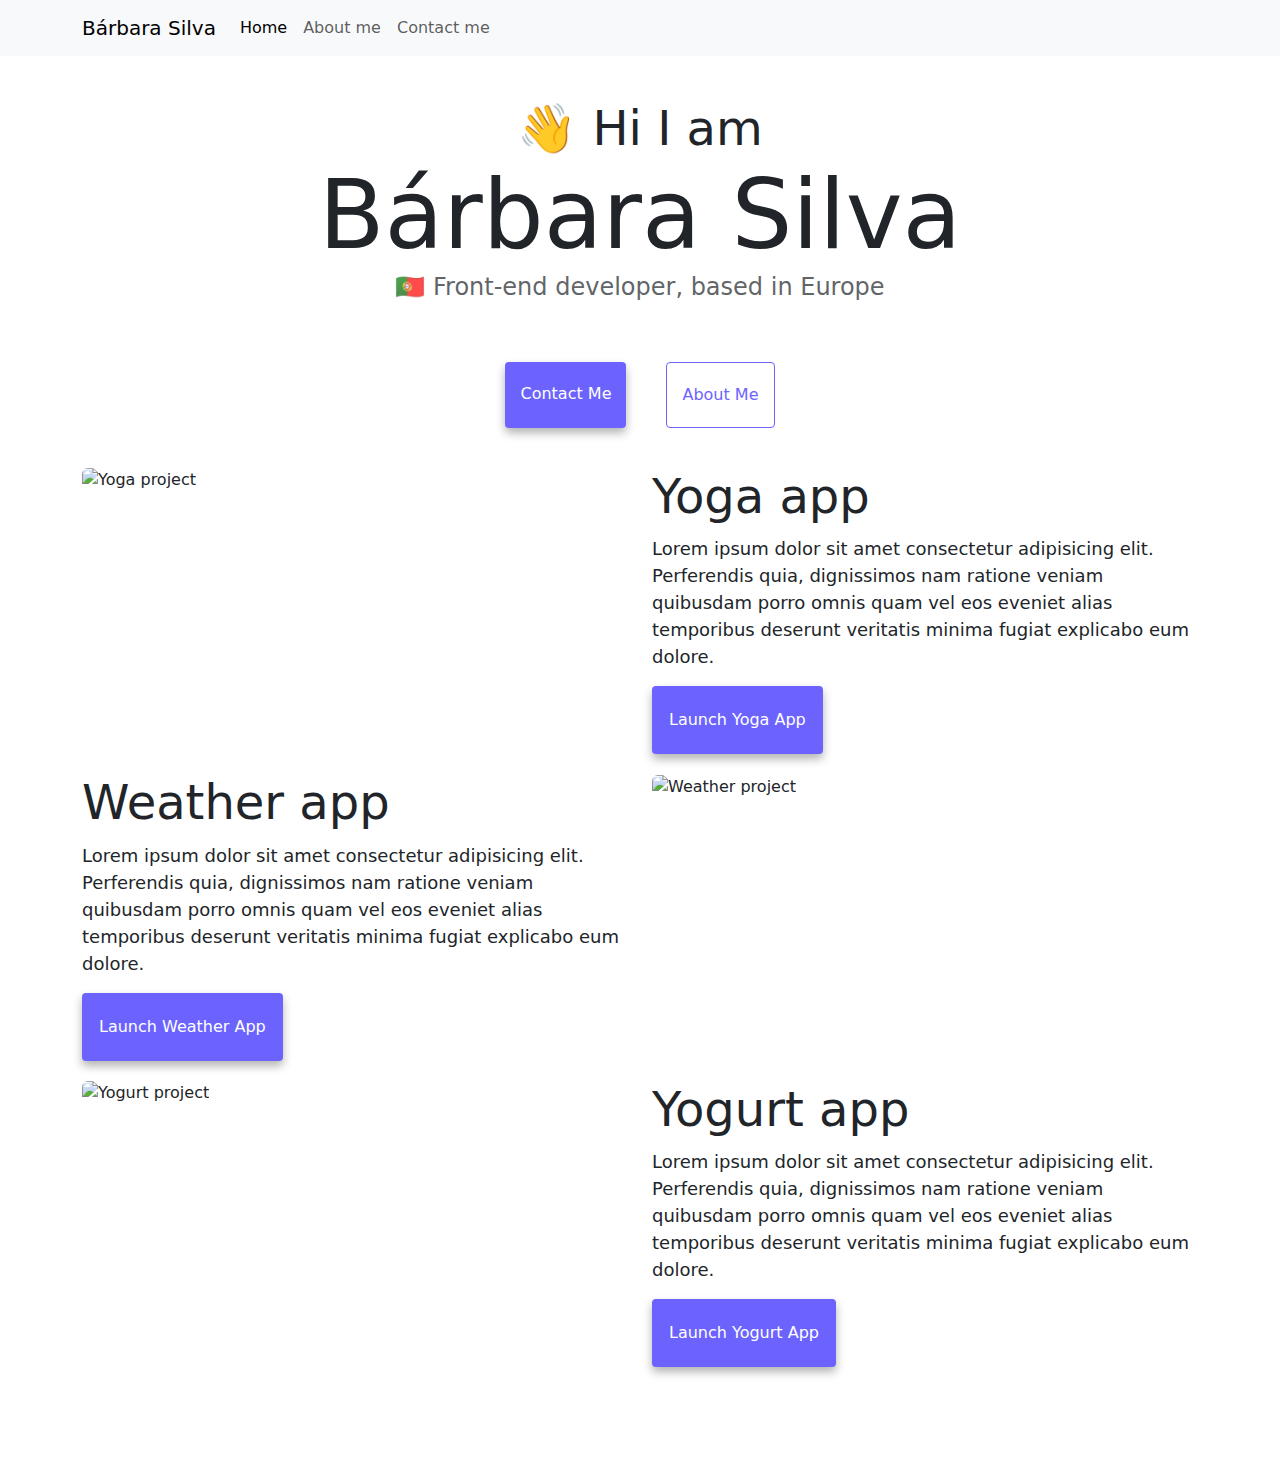
==== index.html @ 87c09a22 "Basic HTML and CSS and made the project SEO friendly" ====
<!DOCTYPE html>
<html lang="en">
  <head>
    <meta charset="UTF-8" />
    <meta http-equiv="X-UA-Compatible" content="IE=edge" />
    <meta name="viewport" content="width=device-width, initial-scale=1.0" />
    <meta
      name="description"
      content="Bárbara Silva is a front-end developer based in Portugal. Learn more about her projects and contact her for more information."
    />
    <title>Front-end Developer - Bárbara Silva</title>
    <link
      href="https://cdn.jsdelivr.net/npm/bootstrap@5.3.3/dist/css/bootstrap.min.css"
      rel="stylesheet"
      integrity="sha384-QWTKZyjpPEjISv5WaRU9OFeRpok6YctnYmDr5pNlyT2bRjXh0JMhjY6hW+ALEwIH"
      crossorigin="anonymous"
    />
    <script
      src="https://cdn.jsdelivr.net/npm/bootstrap@5.3.3/dist/js/bootstrap.bundle.min.js"
      integrity="sha384-YvpcrYf0tY3lHB60NNkmXc5s9fDVZLESaAA55NDzOxhy9GkcIdslK1eN7N6jIeHz"
      crossorigin="anonymous"
    ></script>
    <link rel="stylesheet" href="/src/style.css" />
  </head>
  <body>
    <nav class="navbar navbar-expand-lg bg-body-tertiary fixed-top">
      <div class="container">
        <a class="navbar-brand" href="#">Bárbara Silva</a>
        <button
          class="navbar-toggler"
          type="button"
          data-bs-toggle="collapse"
          data-bs-target="#navbarNav"
          aria-controls="navbarNav"
          aria-expanded="false"
          aria-label="Toggle navigation"
        >
          <span class="navbar-toggler-icon"></span>
        </button>
        <div class="collapse navbar-collapse" id="navbarNav">
          <ul class="navbar-nav">
            <li class="nav-item">
              <a class="nav-link active" aria-current="page" href="index.html"
                >Home</a
              >
            </li>
            <li class="nav-item">
              <a class="nav-link" href="about.html">About me</a>
            </li>
            <li class="nav-item">
              <a class="nav-link" href="about.html#contact">Contact me</a>
            </li>
          </ul>
        </div>
      </div>
    </nav>

    <h2 class="text-center">👋 Hi I am</h2>
    <h1 class="text-center">Bárbara Silva</h1>
    <h3 class="text-center">🇵🇹 Front-end developer, based in Europe</h3>
    <div class="navigation-links">
      <a href="about.html#contact" class="contact-link" title="contact button"
        >Contact me</a
      >
      <a href="about.html" class="about-link" title="about me button"
        >About me</a
      >
    </div>
    <div class="container">
      <div class="row">
        <div class="col-md-6">
          <img
            src="images/yoga.png"
            class="img-fluid rounded"
            alt="Yoga project"
          />
        </div>
        <div class="col-md-6">
          <h2>Yoga app</h2>
          <p>
            Lorem ipsum dolor sit amet consectetur adipisicing elit. Perferendis
            quia, dignissimos nam ratione veniam quibusdam porro omnis quam vel
            eos eveniet alias temporibus deserunt veritatis minima fugiat
            explicabo eum dolore.
          </p>
          <button class="primary-link">Launch Yoga App</button>
        </div>
      </div>
      <div class="row">
        <div class="col-md-6">
          <h2>Weather app</h2>
          <p>
            Lorem ipsum dolor sit amet consectetur adipisicing elit. Perferendis
            quia, dignissimos nam ratione veniam quibusdam porro omnis quam vel
            eos eveniet alias temporibus deserunt veritatis minima fugiat
            explicabo eum dolore.
          </p>
          <button class="primary-link">Launch Weather App</button>
        </div>
        <div class="col-md-6">
          <img
            src="/images/weather.png"
            class="img-fluid rounded"
            alt="Weather project"
          />
        </div>
      </div>
      <div class="row">
        <div class="col-md-6">
          <img
            src="/images/yogurt.png"
            class="img-fluid rounded"
            alt="Yogurt project"
          />
        </div>
        <div class="col-md-6">
          <h2>Yogurt app</h2>
          <p>
            Lorem ipsum dolor sit amet consectetur adipisicing elit. Perferendis
            quia, dignissimos nam ratione veniam quibusdam porro omnis quam vel
            eos eveniet alias temporibus deserunt veritatis minima fugiat
            explicabo eum dolore.
          </p>
          <button class="primary-link">Launch Yogurt App</button>
        </div>
      </div>
    </div>
  </body>
</html>
---- src/style.css ----
:root {
  --primary-color: #6c63ff;
  --secondary-color: #f5f2fe;
  --box-shadow: 0 5px 10px rgba(0, 0, 0, 0.3);
}

body {
  margin: 100px auto;
  max-width: 1800px;
}

h1,
h2,
h3 {
  text-align: center;
  margin: 0;
}

h1 {
  font-size: 96px;
}

h2 {
  font-size: 48px;
  text-align: justify;
}

h3 {
  font-size: 24px;
  opacity: 0.7;
}

p {
  font-size: 18px;
  line-height: 1.5;
  margin-top: 10px;
}

.navigation-links {
  display: flex;
  margin-top: 40px;
  justify-content: center;
}

.navigation-links a {
  margin: 20px;
  border-radius: 4px;
  padding: 20px 15px;
  text-decoration: none;
  text-transform: capitalize;
}

.contact-link {
  background: var(--primary-color);
  box-shadow: var(--box-shadow);
  color: white;
}

.about-link {
  color: var(--primary-color);
  border: 1px solid var(--primary-color);
}

.homepage-link {
  color: var(--primary-color);
  text-align: center;
  display: block;
}

.about-paragraphs {
  display: flex;
  margin: 30px 0;
}

.about-paragraphs p {
  margin: 10px;
}

.email-link {
  display: flex;
  justify-content: center;
  color: var(--primary-color);
  font-size: 28px;
  text-decoration: none;
}

.email-link:hover {
  text-decoration: underline;
}

.primary-link {
  border-radius: 4px;
  padding: 20px 15px;
  text-decoration: none;
  text-transform: capitalize;
  background: var(--primary-color);
  box-shadow: var(--box-shadow);
  color: white;
  border-color: transparent;
}

.row {
  margin-top: 20px;
}

#contact {
  margin-top: 30px;
}
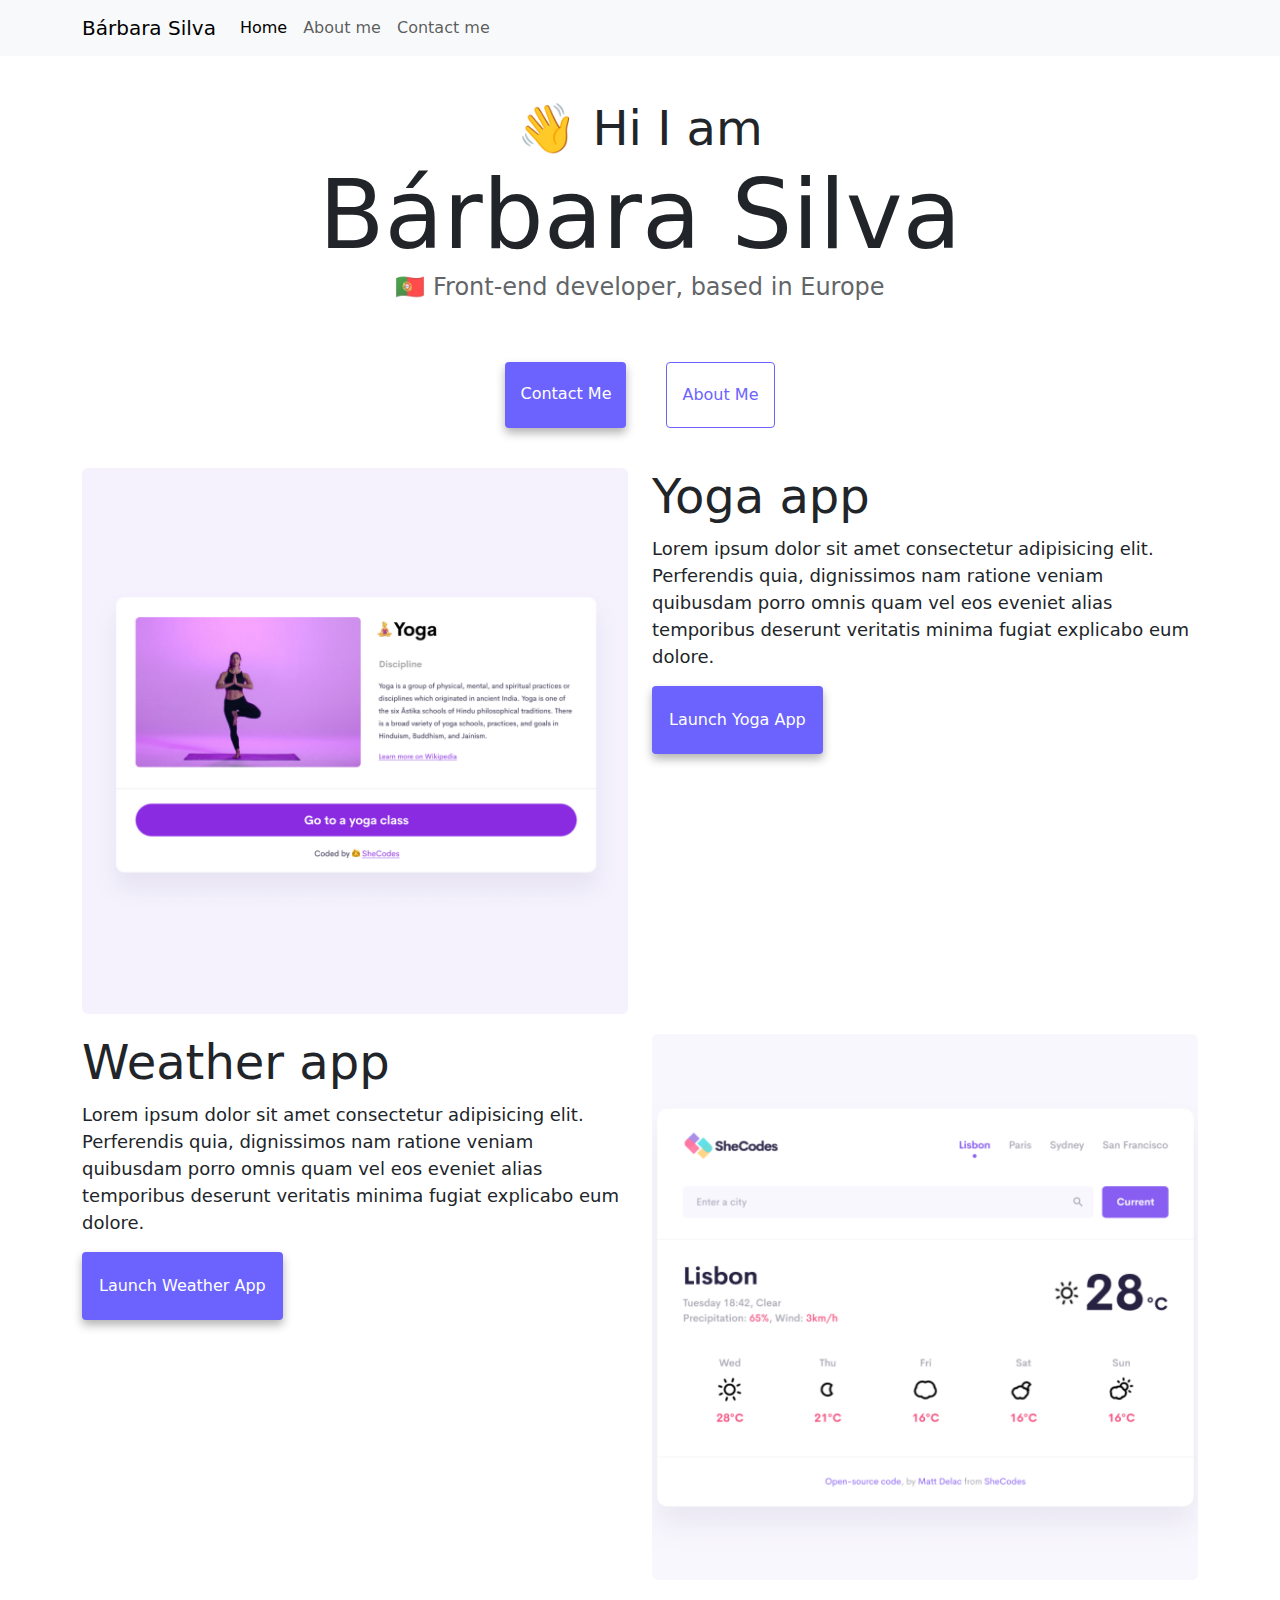
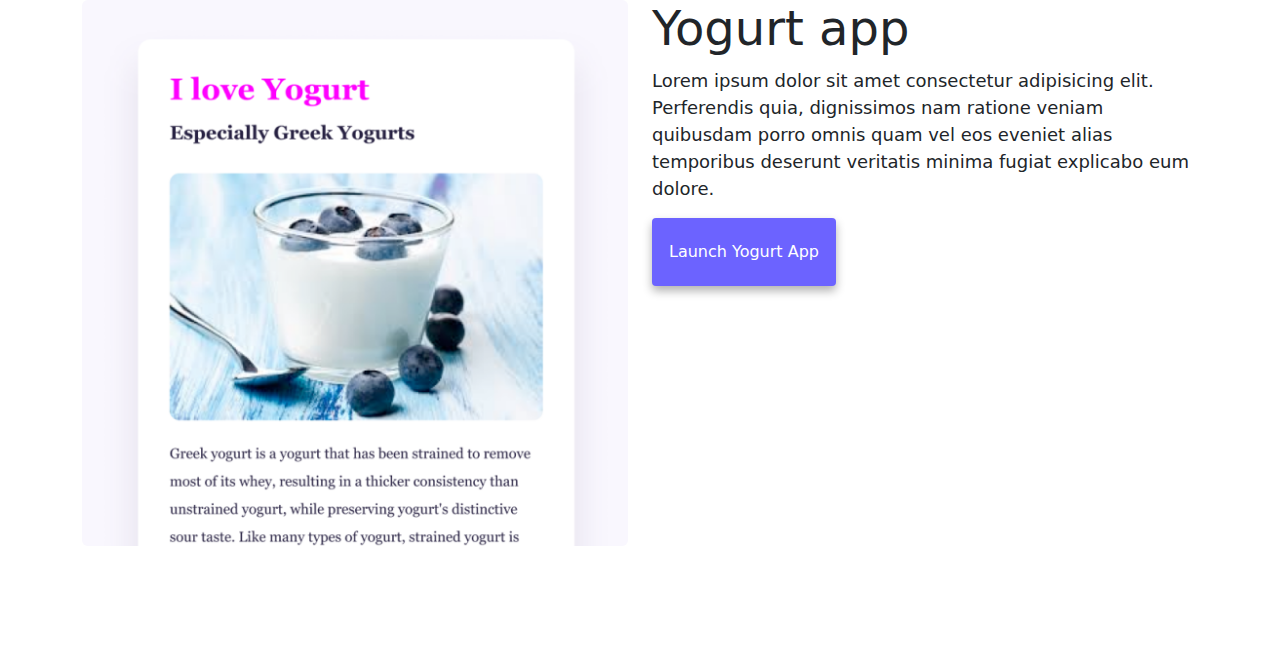
==== commit 512f6b27: "Update for mobile" ====
--- a/index.html
+++ b/index.html
@@ -8,7 +8,6 @@
       name="description"
       content="Bárbara Silva is a front-end developer based in Portugal. Learn more about her projects and contact her for more information."
     />
-    <title>Front-end Developer - Bárbara Silva</title>
     <link
       href="https://cdn.jsdelivr.net/npm/bootstrap@5.3.3/dist/css/bootstrap.min.css"
       rel="stylesheet"
@@ -20,6 +19,8 @@
       integrity="sha384-YvpcrYf0tY3lHB60NNkmXc5s9fDVZLESaAA55NDzOxhy9GkcIdslK1eN7N6jIeHz"
       crossorigin="anonymous"
     ></script>
+    <title>Front-end Developer - Bárbara Silva</title>
+
     <link rel="stylesheet" href="/src/style.css" />
   </head>
   <body>
@@ -71,7 +72,7 @@
         <div class="col-md-6">
           <img
             src="images/yoga.png"
-            class="img-fluid rounded"
+            class="img-fluid rounded homepage-img"
             alt="Yoga project"
           />
         </div>
@@ -83,7 +84,9 @@
             eos eveniet alias temporibus deserunt veritatis minima fugiat
             explicabo eum dolore.
           </p>
-          <button class="primary-link">Launch Yoga App</button>
+          <div class="app-button">
+            <button class="primary-link">Launch Yoga App</button>
+          </div>
         </div>
       </div>
       <div class="row">
@@ -95,12 +98,14 @@
             eos eveniet alias temporibus deserunt veritatis minima fugiat
             explicabo eum dolore.
           </p>
-          <button class="primary-link">Launch Weather App</button>
+          <div class="app-button">
+            <button class="primary-link">Launch Weather App</button>
+          </div>
         </div>
         <div class="col-md-6">
           <img
-            src="/images/weather.png"
-            class="img-fluid rounded"
+            src="images/weather.png"
+            class="img-fluid rounded homepage-img"
             alt="Weather project"
           />
         </div>
@@ -108,8 +113,8 @@
       <div class="row">
         <div class="col-md-6">
           <img
-            src="/images/yogurt.png"
-            class="img-fluid rounded"
+            src="images/yogurt.png"
+            class="img-fluid rounded homepage-img"
             alt="Yogurt project"
           />
         </div>
@@ -121,7 +126,9 @@
             eos eveniet alias temporibus deserunt veritatis minima fugiat
             explicabo eum dolore.
           </p>
-          <button class="primary-link">Launch Yogurt App</button>
+          <div class="app-button">
+            <button class="primary-link">Launch Yogurt App</button>
+          </div>
         </div>
       </div>
     </div>
--- a/src/style.css
+++ b/src/style.css
@@ -106,3 +106,35 @@
 #contact {
   margin-top: 30px;
 }
+
+@media (max-width: 576px) {
+  h2 {
+    text-align: center;
+  }
+
+  .homepage-img {
+    display: none;
+  }
+
+  .app-button {
+    display: flex;
+    justify-content: center;
+  }
+
+  p {
+    text-align: center;
+  }
+
+  h1 {
+    font-size: 48px;
+    line-height: 1.5;
+  }
+
+  .about-img {
+    display: block;
+  }
+
+  h3 {
+    margin: 15px;
+  }
+}
